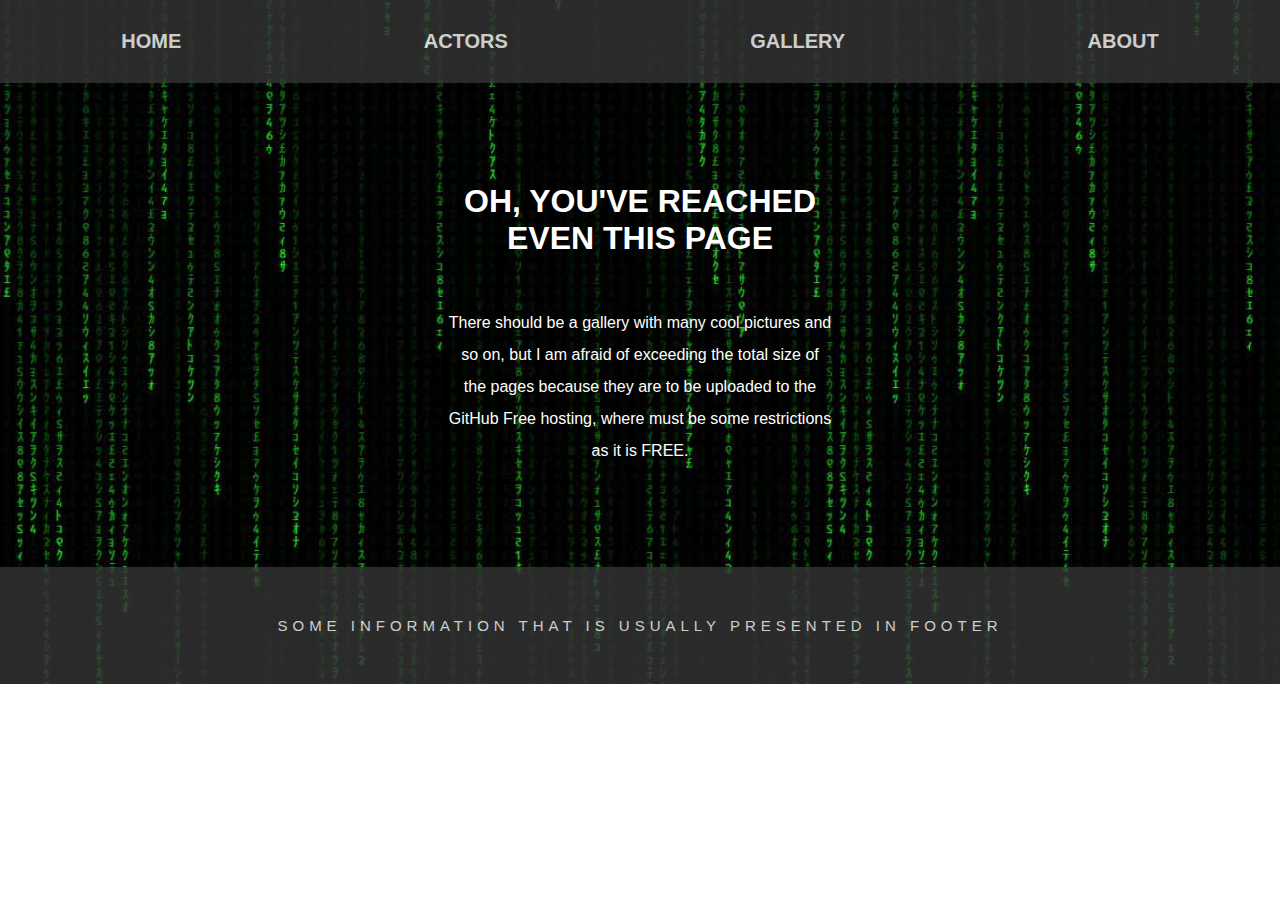
==== gallery.html @ 55fe161b "Beginning" ====
<!DOCTYPE html>
<html lang="en">
<head>
    <meta charset="UTF-8">
    <meta name="viewport"  content="width=device-width, 
                                    initial-scale=1.0, 
                                    minimum-scale=1.0, 
                                    maximum-scale=1.0,
                                    user-scalable=no">
    <meta http-equiv="X-UA-Compatible" content="ie=edge">
    <meta name="description"    content="#">
    <meta name="keywords"       content="#">
    <meta name="author"         content="#">
    <title>Hillel - Task #2</title>
    <link rel="stylesheet" href="css/index.css">
</head>
<body>
    <header> 
            <!-- Creating Horizontal Navigation Menu -->
            <div id="header-navbar-box">
                <ul id="header-navbar-menu">
                    <li class="header-navbar-menu-item">
                        <a href="index.html" class="header-navbar-menu-link">Home</a>
                    </li>
                    <li class="header-navbar-menu-item">
                        <a href="actors.html" class="header-navbar-menu-link">Actors</a>
                    </li>
                    <li class="header-navbar-menu-item">
                        <a href="gallery.html" class="header-navbar-menu-link">Gallery</a>
                    </li>
                    <li class="header-navbar-menu-item">
                        <a href="about.html" class="header-navbar-menu-link">About</a>
                    </li>
                </ul>
            </div>
            <div id="header-description-box">
                <h1 id="header-description-title" class="titles">
                    Oh, you've reached even this page
                </h1>
                <p id="header-description-text">
                    There should be a gallery with many
                    cool pictures and so on, but I am afraid of
                    exceeding the total size of the pages because they 
                    are to be uploaded to the GitHub Free hosting, where 
                    must be some restrictions as it is FREE.
                </p>
            </div>
            <footer>
                    <p id="footer-text">
                        Some Information That is Usually Presented in Footer
                    </p>
            </footer>
    </header>
    <!-- <footer>
        <p id="footer-text">
            Some Information That is Usually Presented in Footer
        </p>
    </footer> -->
</body>
</html>
---- css/index.css ----
* {
    box-sizing: border-box;
    padding: 0;
    margin: 0;
}

body {
    font-family: Verdana, sans-serif;
}

header {
    background-image: url(../img/bg-picture02.jpg);
    background-size: cover;
    background-position: center;
    background-repeat: no-repeat;
}

/* Styling Horizontal Navigation Menu */
#header-frame {
    text-align: center;
}

#header-navbar-box {
    padding: 30px 0;
    background-color: #353535;
    opacity: 0.8;
}

#header-navbar-menu {
    display: flex;
    justify-content: space-around;
    list-style-type: none;
}

.header-navbar-menu-link {
    font-size: 20px;
    font-weight: bold;
    text-transform: uppercase;
    text-decoration: none;
    color: white;
    transition: all ease 0.5s;
    padding: 5px;
}

.header-navbar-menu-link:hover {
    color: red;
    border-top: 1px solid red;
    border-bottom: 1px solid red;
    border-radius: 10px;
    background-color: #020202;
}

/* Styling Welcome Section */
#header-description-box {
    margin: 0 auto;
    text-align: center;
    width: 30%;
    color: white;
    padding: 100px 0;
}

#header-description-title {
    padding-bottom: 50px;
}

.titles {
    text-transform: uppercase;
    color: white;
}

#header-description-text {
    line-height: 2em;
}

/* Styling Biography Section */
#biography {
    background-color: #353535;
    padding: 50px 0;
}

#biography-title-box {
    text-align: center;
    padding: 50px 20px;
    width: 45%;
    margin: 0 auto 50px auto;
    background-color: white;
    border-radius: 5px;
    box-shadow: 0 8px 16px 0 rgba(0,0,0,2);
}

#biography-title {
    color: black;
}

#biography-photo-box {
    display: flex;
    justify-content: space-between;
    width: 45%;
    margin: 0 auto 50px auto;
    background-color: white;
    padding: 0 50px;
    border-radius: 5px;
    box-shadow: 0 8px 16px 0 rgba(0,0,0,2);
}

#biography-text-box {
    width: 45%;
    margin: 0 auto 50px auto;
    text-align: center;
    padding: 50px;
    background-color: white;
    border-radius: 5px;
    box-shadow: 0 8px 16px 0 rgba(0,0,0,2);
}

.text {
    font-size: 15px;
    font-weight: normal;
    line-height: 2em;
    color: black;
}

/* Footer */
footer {
    padding: 50px 0;
    background-color: #353535;
    text-align: center;
    opacity: 0.8;
}

#footer-text {
    color: white;
    font-size: 15px;
    font-weight: normal;
    letter-spacing: 5px;
    text-transform: uppercase;
}

/* Media */
@media screen and (max-width: 1560px) {
    #biography-photo-box {
        display: flex;
        flex-direction: column;
    }
    .biography-photo-item {
        text-align: center;
    }
}

@media screen and (max-width: 670px) {
    #header-description-box {
        width: 90%;
        margin: 0 auto;
    }
    #biography-title-box {
        width: 90%;
        margin: 0 auto 50px auto;
    }
    #biography-photo-box {
        width: 90%;
        margin: 0 auto 50px auto;
    }
    #biography-text-box {
        width: 90%;
        margin: 0 auto 50px auto;
    }
}

@media screen and (max-width: 425px) {
   #header-navbar-menu {
       display: flex;
       flex-direction: column;
       text-align: center;
   }
   .header-navbar-menu-item {
       margin-bottom: 20px;
   }
}
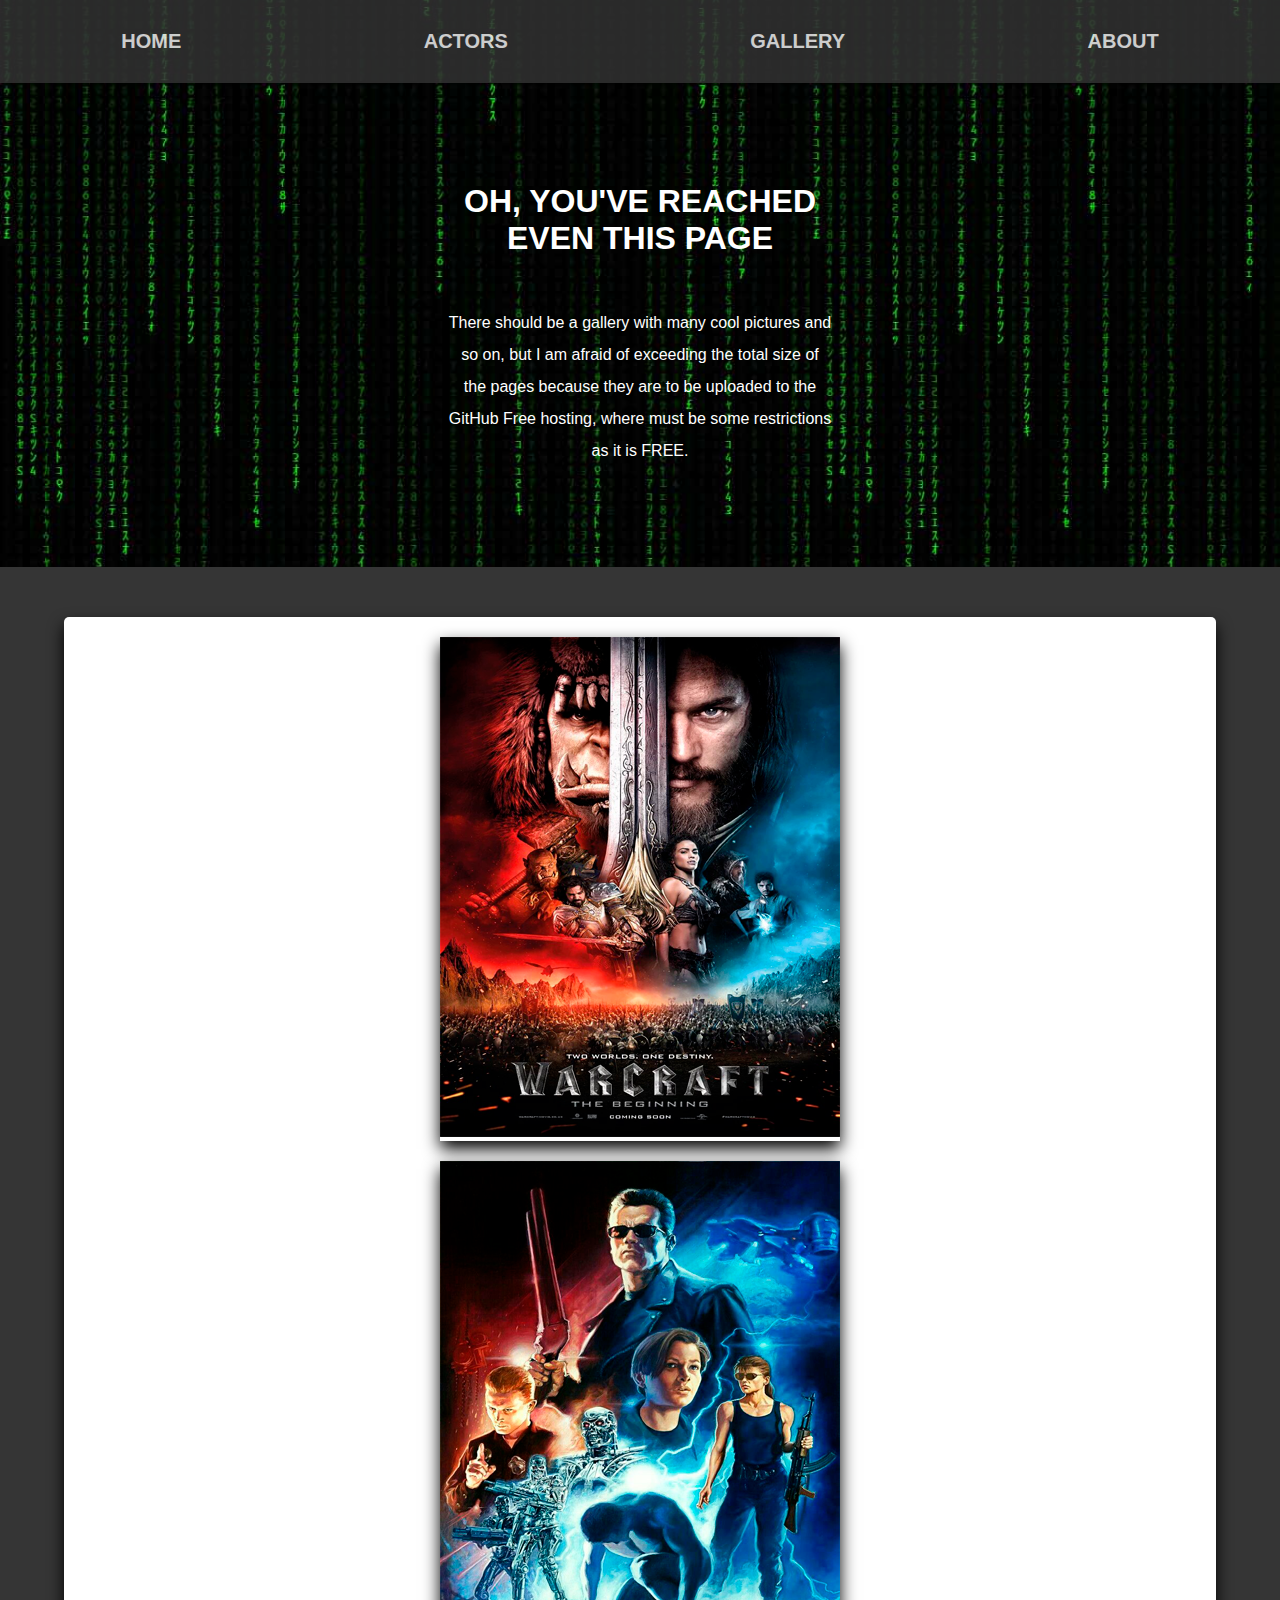
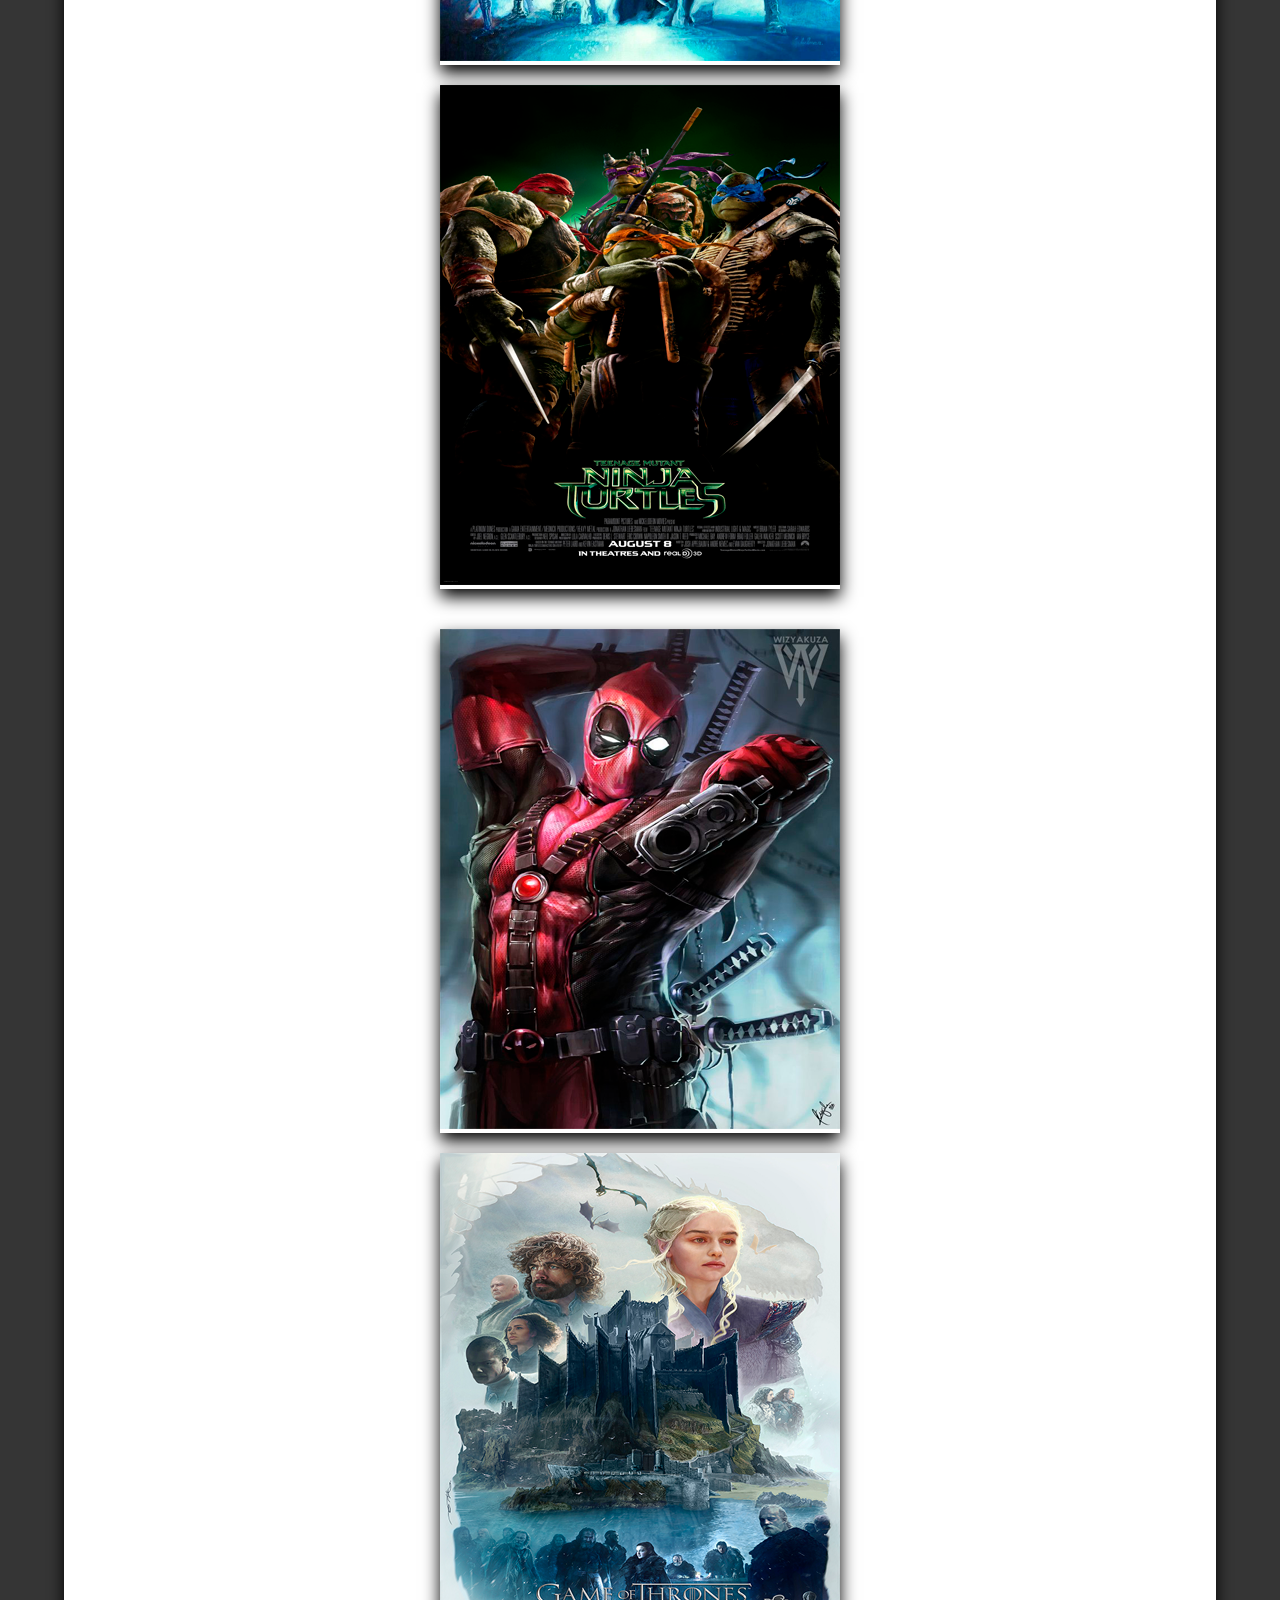
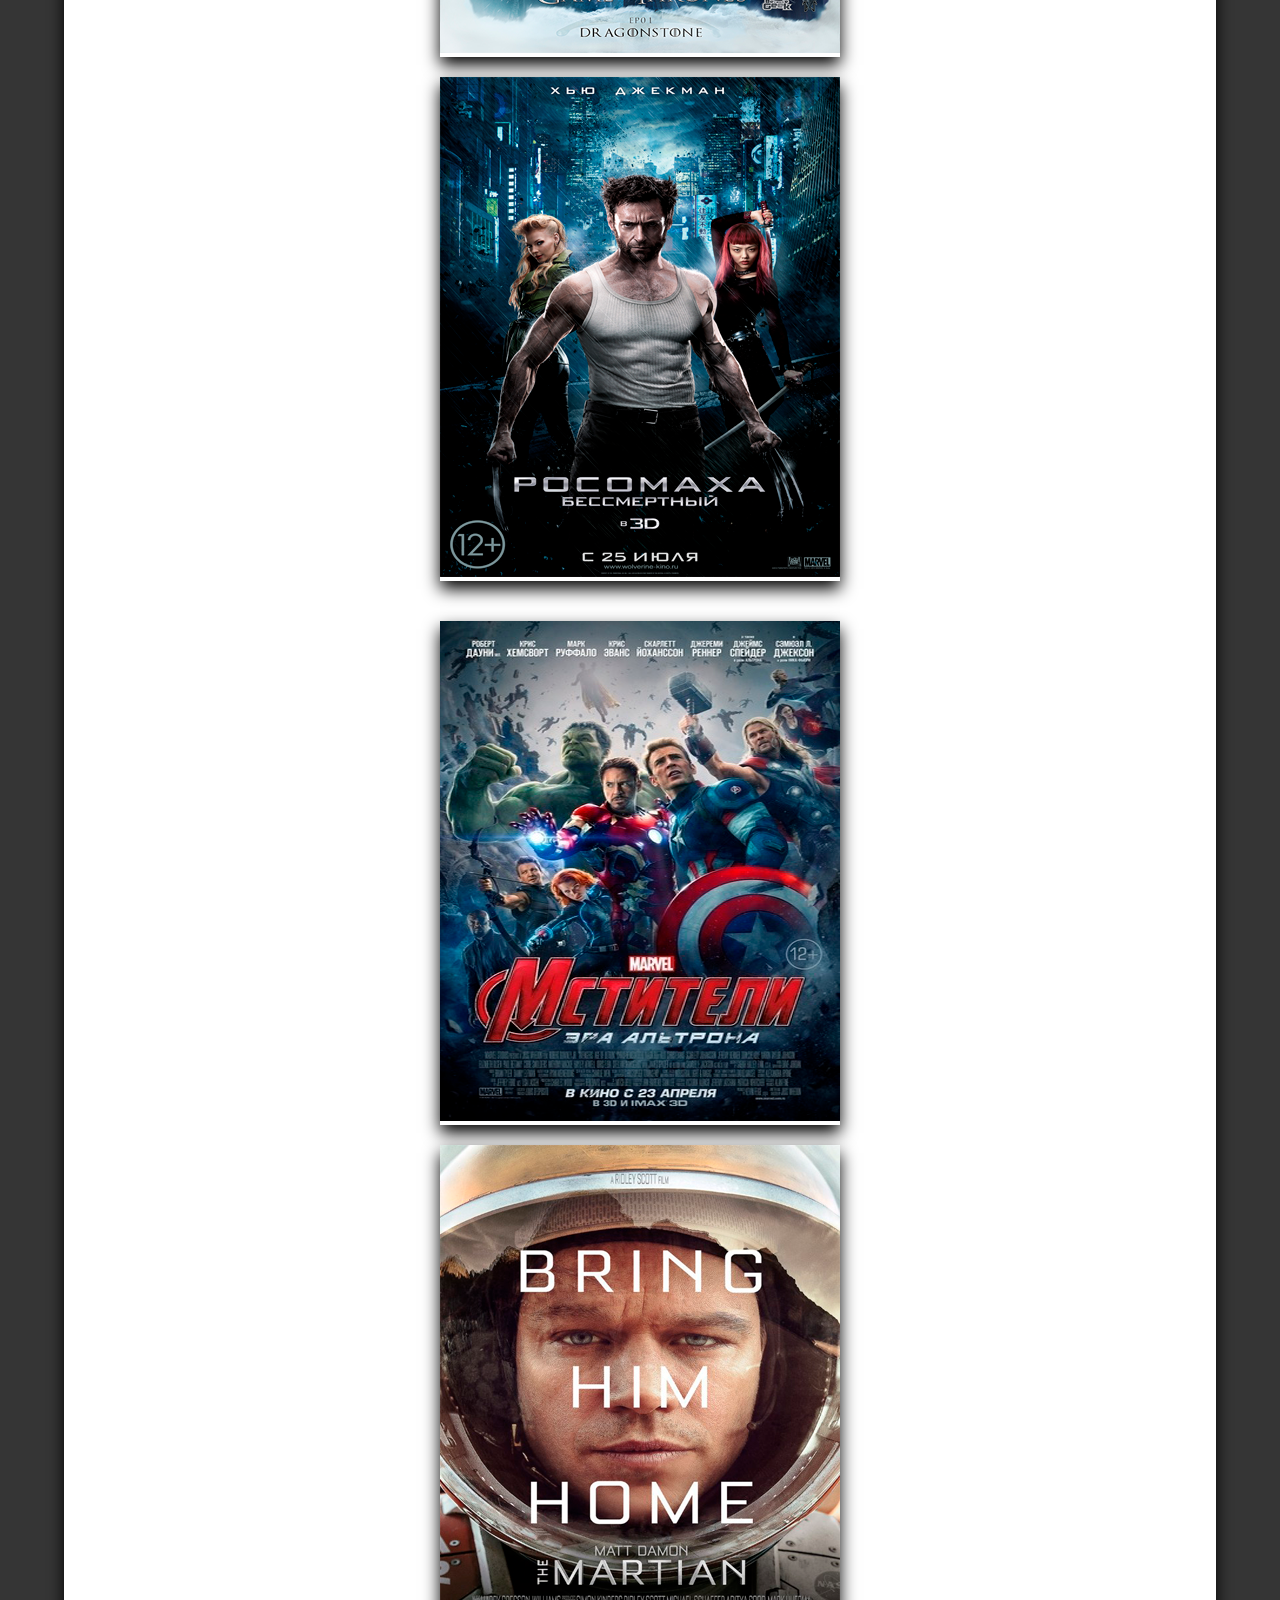
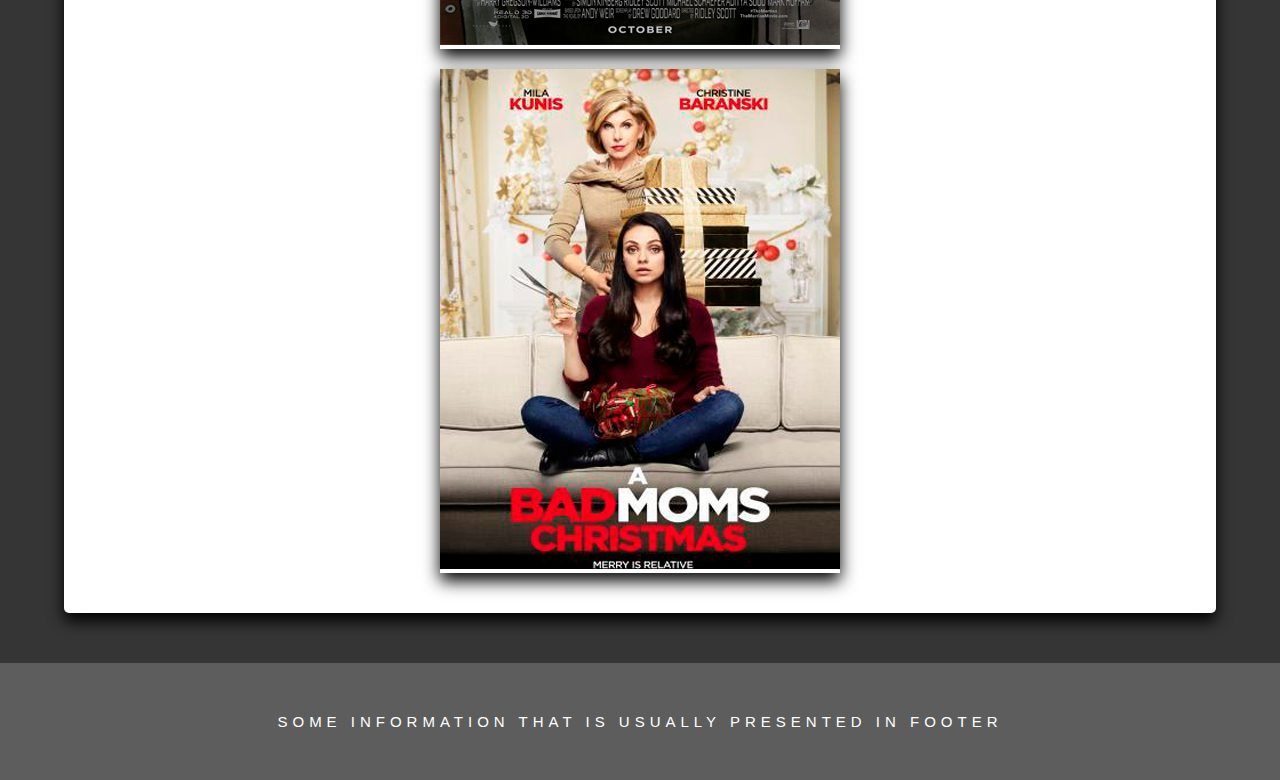
==== commit 99a7f755: "Adding Gallery Page" ====
--- a/gallery.html
+++ b/gallery.html
@@ -45,16 +45,71 @@
                     must be some restrictions as it is FREE.
                 </p>
             </div>
-            <footer>
+            <!-- <footer>
                     <p id="footer-text">
                         Some Information That is Usually Presented in Footer
                     </p>
-            </footer>
+            </footer> -->
     </header>
-    <!-- <footer>
+    <section id="gallery">
+        <div id="gallery-content-box">
+            <div class="gallery-content-column">
+                <div class="gallery-content-item">
+                    <a href="" class="gallery-content-item-link">
+                        <img src="img/poster01.png" alt="poster01" class="gallery-content-item-poster">
+                    </a>
+                </div>
+                <div class="gallery-content-item">
+                    <a href="" class="gallery-content-item-link">
+                        <img src="img/poster02.png" alt="poster02" class="gallery-content-item-poster">
+                    </a>
+                </div>
+                <div class="gallery-content-item">
+                    <a href="" class="gallery-content-item-link">
+                        <img src="img/poster03.png" alt="poster03" class="gallery-content-item-poster">
+                    </a>
+                </div>
+            </div>
+            <div class="gallery-content-column">
+                <div class="gallery-content-item">
+                    <a href="" class="gallery-content-item-link">
+                        <img src="img/poster04.png" alt="poster04" class="gallery-content-item-poster">
+                    </a>
+                </div>
+                <div class="gallery-content-item">
+                    <a href="" class="gallery-content-item-link">
+                        <img src="img/poster05.png" alt="poster05" class="gallery-content-item-poster">
+                    </a>
+                </div>
+                <div class="gallery-content-item">
+                    <a href="" class="gallery-content-item-link">
+                        <img src="img/poster06.png" alt="poster06" class="gallery-content-item-poster">
+                    </a>
+                </div>
+            </div>
+            <div class="gallery-content-column">
+                <div class="gallery-content-item">
+                    <a href="" class="gallery-content-item-link">
+                        <img src="img/poster07.png" alt="poster07" class="gallery-content-item-poster">
+                    </a>
+                </div>
+                <div class="gallery-content-item">
+                    <a href="" class="gallery-content-item-link">
+                        <img src="img/poster08.png" alt="poster08" class="gallery-content-item-poster">
+                    </a>
+                </div>
+                <div class="gallery-content-item">
+                    <a href="" class="gallery-content-item-link">
+                        <img src="img/poster09.png" alt="poster09" class="gallery-content-item-poster">
+                    </a>
+                </div>
+            </div>
+        </div>
+    </section>
+    <footer>
         <p id="footer-text">
             Some Information That is Usually Presented in Footer
         </p>
-    </footer> -->
+    </footer>
 </body>
 </html>--- a/css/index.css
+++ b/css/index.css
@@ -136,6 +136,69 @@
     text-transform: uppercase;
 }
 
+/* ABOUT */
+#about {
+    background-color: #353535;
+    padding: 50px;
+}
+
+.about-content-box {
+    text-align: center;
+    padding: 50px 20px;
+    width: 45%;
+    margin: 0 auto 50px auto;
+    background-color: white;
+    border-radius: 5px;
+    box-shadow: 0 8px 16px 0 rgba(0,0,0,2);
+}
+
+.mp3-title {
+    font-size: 15px;
+    font-weight: light;
+    color: black;
+    padding: 10px 0;
+}
+
+.mp3 {
+    width: 90%;
+}
+
+.mp4 {
+    width: 90%;
+}
+
+iframe {
+    width: 90%;
+}
+
+/* Gallery */
+#gallery {
+    background-color: #353535;
+    padding: 50px 0;
+}
+
+#gallery-content-box {
+    width: 90%;
+    margin: 0 auto;
+    display: grid;
+    grid-template-columns: 1fr 1fr 1fr;
+    grid-gap: 20px;
+    justify-items: center;
+    background-color: #fff;
+    padding: 20px;
+    border-radius: 5px;
+    box-shadow: 0 8px 16px 0 rgba(0,0,0,2);
+}
+
+.gallery-content-item {
+    margin-bottom: 20px;
+    box-shadow: 0 8px 16px 0 rgba(0,0,0,2);
+}
+
+.gallery-content-item-link:hover {
+    opacity: 0.8;
+}
+
 /* Media */
 @media screen and (max-width: 1560px) {
     #biography-photo-box {
@@ -147,6 +210,20 @@
     }
 }
 
+@media screen and (max-width: 1420px) {
+    #gallery-content-box {
+        display: grid;
+        grid-template-columns: 1fr;
+    }
+}
+
+@media screen and (max-width: 760px) {
+    .about-content-box {
+        width: 90%;
+        margin: 50px auto;
+    }
+}
+
 @media screen and (max-width: 670px) {
     #header-description-box {
         width: 90%;
@@ -163,6 +240,12 @@
     #biography-text-box {
         width: 90%;
         margin: 0 auto 50px auto;
+    }
+}
+
+@media screen and (max-width: 480px) {
+    .gallery-content-item-poster {
+        width: 300px;
     }
 }
 
@@ -176,3 +259,9 @@
        margin-bottom: 20px;
    }
 }
+
+@media screen and (max-width: 370px) {
+    .gallery-content-item-poster {
+        width: 250px;
+    }
+}